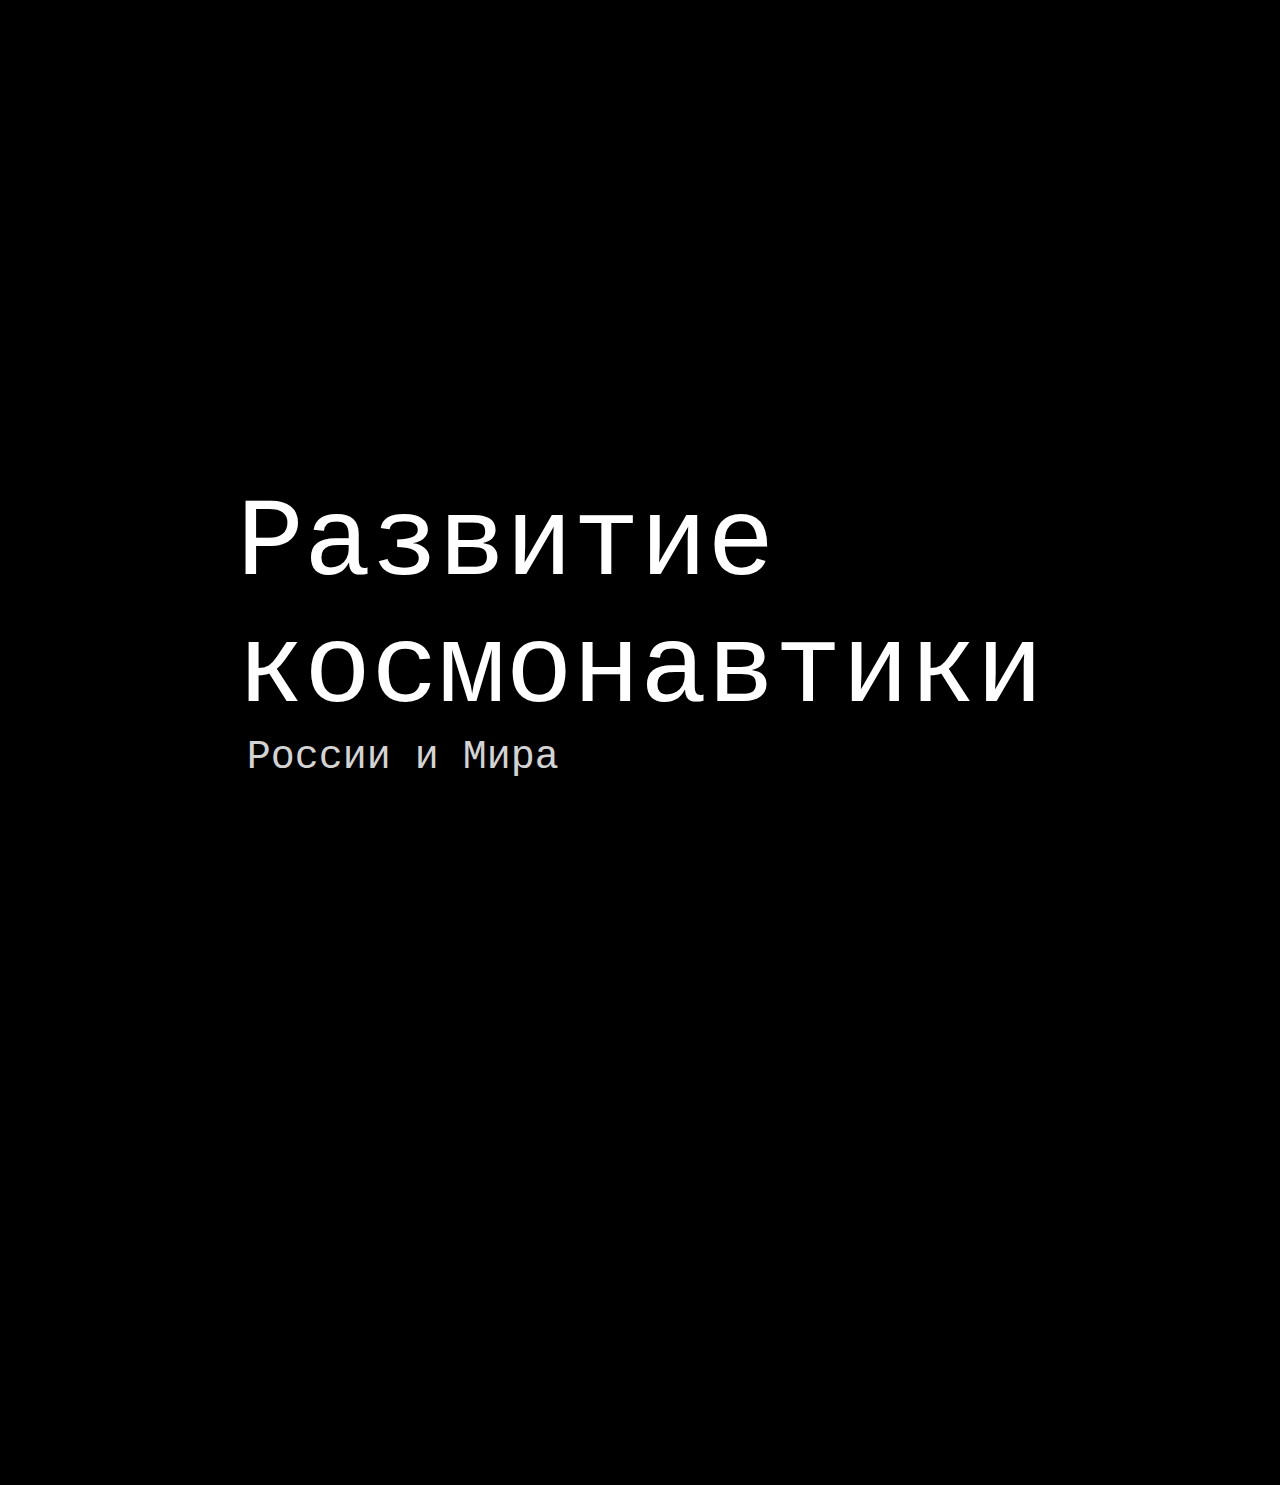
==== index.html @ cd6dc8fb "Made some changes" ====
<!DOCTYPE html>
<html lang="ru">
<head>
    <meta charset="UTF-8">
    <title>Развитие космонавтики</title>
    <link rel="shortcut icon" href="./assets/images/blank-ico.png" type="image/png">
    <link rel="stylesheet" href="./assets/css/main-style.css">
    <meta name="viewport" content="width=device-width">
</head>
<body>
    <div class="welcome">
        <video src="./assets/videos/welcome.mov" id="welcome-vid" autoplay loop muted></video>
        <div id="welcome-text">
            <div id="welcome-text-title">Развитие<div>космонавтики</div></div>         
            <div id="welcome-text-subtitle">России и Мира</div>
        </div>
    </div>
    <div class="container">
        <div class="timeline-post">
            <a class="preview" href="./sputnik-one.html">
                Первый спутник лох
                <img src="./assets/images/sputnik-1.png" alt="">
            </a>
            
            <div class="event">
                <div class="horizontal-line"></div>
                <div class="event-date">
                    1957
                </div>
            </div>
            
            <div class="vertical-line">
                <div class="line"></div>
                <div class="point"></div>
                <div class="line"></div>
            </div>
            <div class="event">
                <div class="event-date">
                    1957
                </div>
                <div class="horizontal-line"></div>
            </div>

            <a class="preview" href="./laika.html">
                <img src="./assets/images/laika.jpg" alt="">
                Первый гость
            </a>
        </div>
        <div class="timeline-line">
            <div class="vertical-line"></div>
        </div>
        <div class="timeline-post">
            <div class="plug">

            </div>
            
            <div class="vertical-line">
                <div class="line"></div>
                <div class="point"></div>
                <div class="line"></div>
            </div>
            <div class="event">
                <div class="event-date">
                    1961
                </div>
                <div class="horizontal-line"></div>
            </div>

            <a class="preview" href="./gagarin.html">
                <img src="./assets/images/gagarin.jpg" alt="">
                Первый человек
            </a>
        </div>
    </div>
</body>
<border>
</border>
</html>
---- assets/css/main-style.css ----
html, body {
    border: none;
    background: black;
    overflow-x: hidden;
    margin: 0px;
    height: 100%;
    width: 100%;
    font-family:'Courier New', Courier, monospace;
    padding: 0;
}

::-webkit-scrollbar {
    width: 0.5vw;
}
::-webkit-scrollbar-track {
    background: none;
}
::-webkit-scrollbar-thumb {
    background: rgb(15, 15, 15);
    border-radius: 15px;
}

img {
    height: 90%;
    border-radius: 30px;
    margin: 0 auto;
}



/* WELCOME-PAGE */



.welcome {
    position: relative;
    height: 100vh;
    display: grid;
    place-content: center;
}

#welcome-vid{
    position: absolute;
    object-fit: cover;
    width: 100vw;
    height: 100vh;
    top: 0;
    left: 0;
}

#welcome-text {
    position: relative;
    top: 20vh;
    color: white;
    padding-right: 30vw;
    max-width: 1200px;
    margin: 0 auto;
    padding: 30px;
}

#welcome-text-title{
    text-align: left;
    font-size: 7em;
}

#welcome-text-subtitle{
    padding-left: 10px;
    text-align: left;
    font-size: 2.5em;
    color: lightgray;
    margin-bottom: 360;
}



/* CONTENT */


.container {
    display: flex;
    width: 900px;
    margin: auto;
    justify-content: space-between;
    flex-direction: column;
}

.timeline-post {
    background-color: black;
    height: 25vh;
    width: 100%;
    display: flex;
    justify-content: space-around;
}

.timeline-line {
    display: flex;
    height: 15vh;
    justify-content: center;
}

.vertical-line {
    height: 100%;
    width: 2px;
    background-color: white;
    flex-shrink: 0;
}
.plug {
    width: 449px;
    flex-shrink: 0;
}

.event {
    align-self: center;
    width: 100%;
}

.event-date {
    margin: 5px 15px;
    text-align: center;
    color: white;
    font-size: 1.2em;
}

.horizontal-line {
    width: 100%;
    background-color: white;
    height: 1px;
    margin: auto;
}

.preview {
    text-decoration: none;
    padding: 5px;
    color: white;
    text-align: center;
    font-style: bold;
}

.preview:hover {
    cursor: pointer;
    transition: 0.3s;
    transform: scale(1.05);
}

/* ADAPTIVE */

@media (max-width: 900px) {
    .container {
        width: 600px;
    }
    .timeline-post {
        width: 600px;
    }
    #welcome-text {
        position: relative;
        top: 20vh;
        color: white;
        padding-right: 30vw;
        max-width: 700px;
        margin: 0 auto;
        padding: 30px;
    }
    #welcome-text-title{
        text-align: left;
        font-size: 6em;
    }
    .plug{
        width: 322px;
    }
}

@media (max-width: 800px) {
    .container {
        width: 600px;
    }
    .timeline-post {
        width: 600px;
    }
    #welcome-text {
        position: relative;
        top: 20vh;
        color: white;
        padding-right: 30vw;
        max-width: 700px;
        margin: 0 auto;
        padding: 30px;
    }
    #welcome-text-title{
        text-align: left;
        font-size: 5em;
    }
    .plug{
        width: 322px;
    }
}

@media (max-width: 600px) {
    #welcome-text {
        position: relative;
        top: 20vh;
        color: white;
        padding-right: 30vw;
        max-width: 700px;
        margin: 0 auto;
        padding: 30px;
    }
    #welcome-text-title{
        text-align: left;
        font-size: 3em;
    }
    .container {
        width: 300px;
    }
    .timeline-post{
        width: 300px;
    }
    img {
        width: 100px;
        height: 100px
    }
    .preview {
        align-self: center;
        font-size: 0.7em;
    }
    .event-date {
        font-size: 0.7em;
    }
    .plug {
        width: 166px;
    }
    .timeline-line {
        height: 1vh;
    }
}
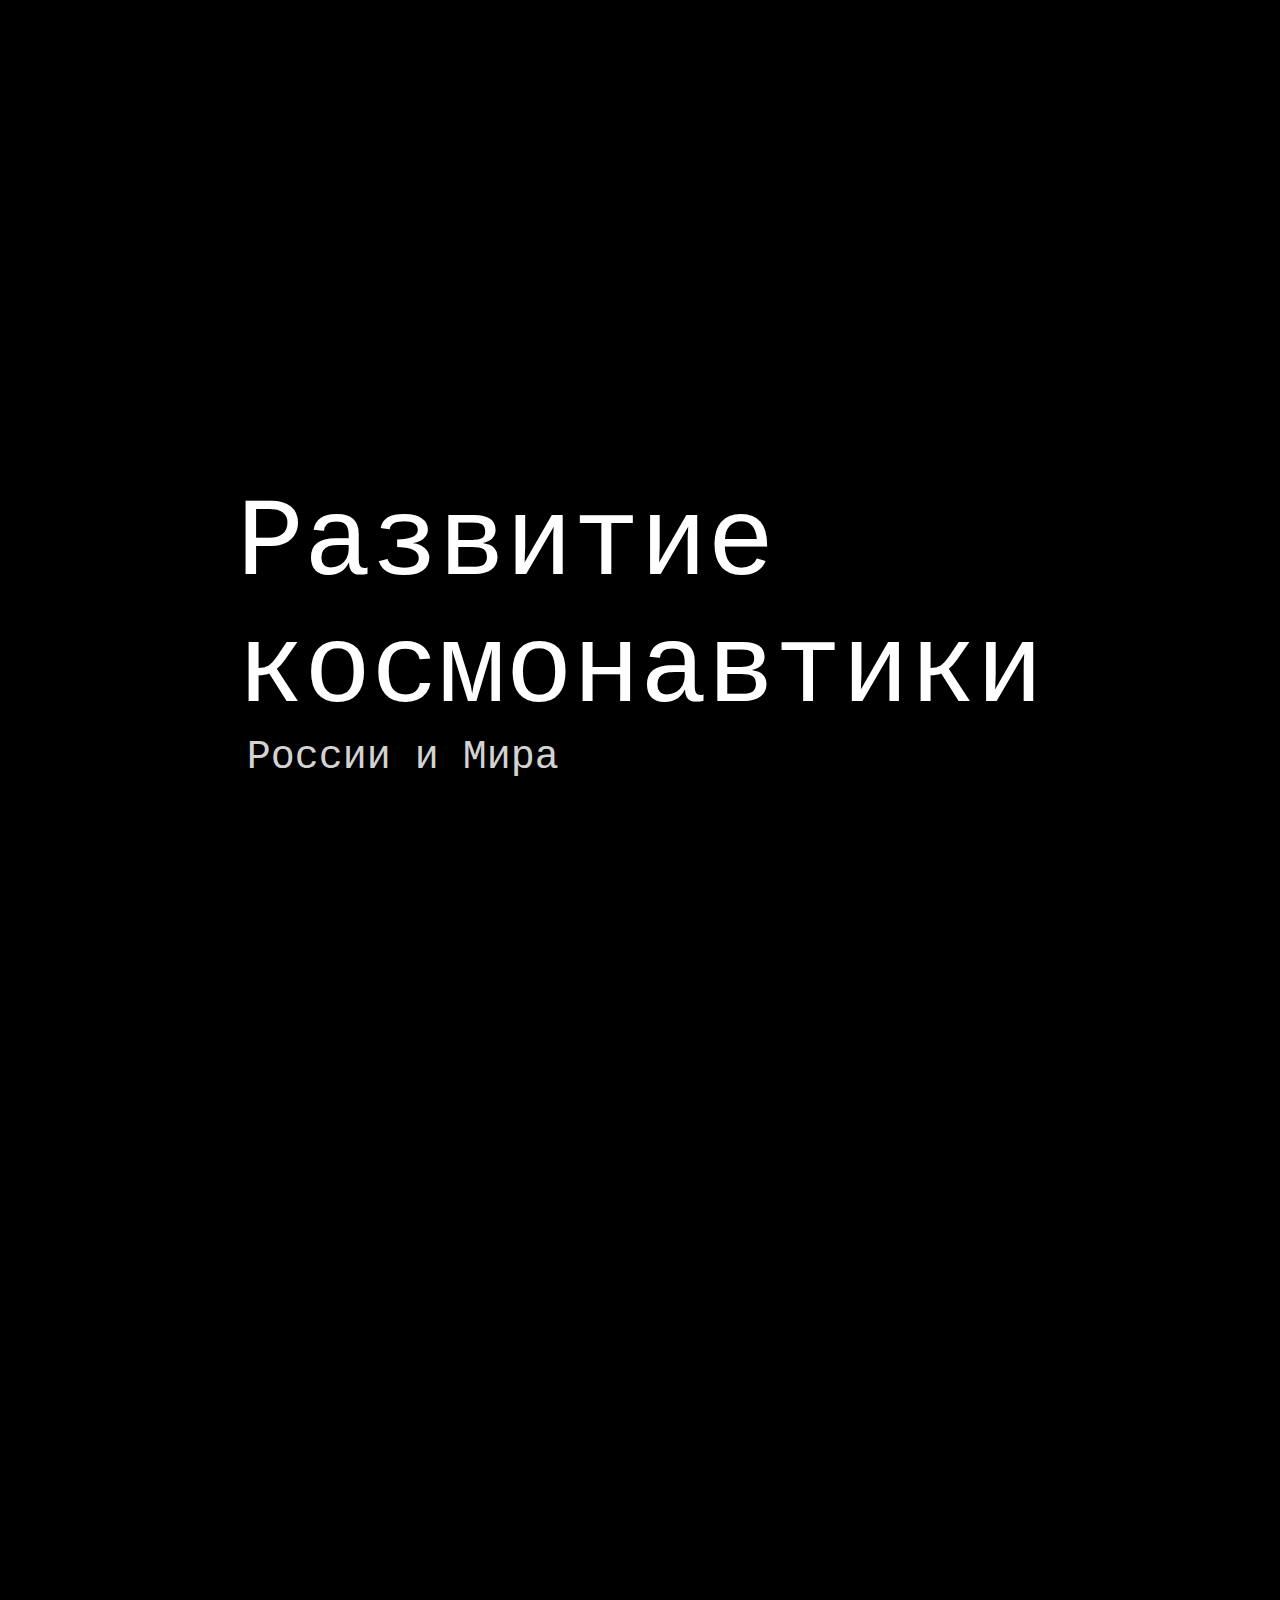
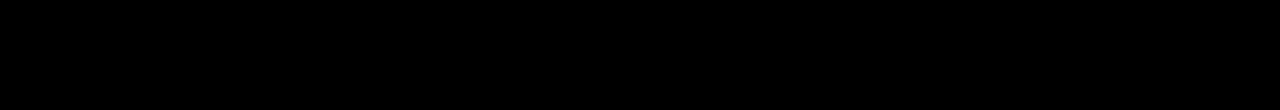
==== commit f5c7e1f0: "comand" ====
--- a/index.html
+++ b/index.html
@@ -18,7 +18,7 @@
     <div class="container">
         <div class="timeline-post">
             <a class="preview" href="./sputnik-one.html">
-                Первый спутник лох
+                Первый спутник
                 <img src="./assets/images/sputnik-1.png" alt="">
             </a>
             
@@ -50,6 +50,28 @@
             <div class="vertical-line"></div>
         </div>
         <div class="timeline-post">
+            <a class="preview" href="./first-astronavts-comand.html">
+                <img src="./assets/images/first-astronavt-comand.png" alt="">
+                Отряд космонавтов
+            </a>
+            <div class="event">
+                <div class="event-date">
+                    1959
+                </div>
+                <div class="horizontal-line"></div>
+            </div>
+
+            <div class="vertical-line">
+                <div class="line"></div>
+                <div class="point"></div>
+                <div class="line"></div>
+            </div>
+            
+            <div class="plug">
+
+            </div>
+        </div>
+        <div class="timeline-post">
             <div class="plug">
 
             </div>
@@ -67,8 +89,8 @@
             </div>
 
             <a class="preview" href="./gagarin.html">
+                Первый космонавт
                 <img src="./assets/images/gagarin.jpg" alt="">
-                Первый человек
             </a>
         </div>
     </div>
--- a/assets/css/main-style.css
+++ b/assets/css/main-style.css
@@ -164,6 +164,9 @@
         text-align: left;
         font-size: 6em;
     }
+    #welcome-text-subtitle{
+        padding-left: 7px;
+    }
     .plug{
         width: 322px;
     }
@@ -188,6 +191,9 @@
     #welcome-text-title{
         text-align: left;
         font-size: 5em;
+    }
+    #welcome-text-subtitle{
+        padding-left: 5px;
     }
     .plug{
         width: 322px;
@@ -208,6 +214,9 @@
         text-align: left;
         font-size: 3em;
     }
+    #welcome-text-subtitle{
+        padding-left: 2px;
+    }
     .container {
         width: 300px;
     }
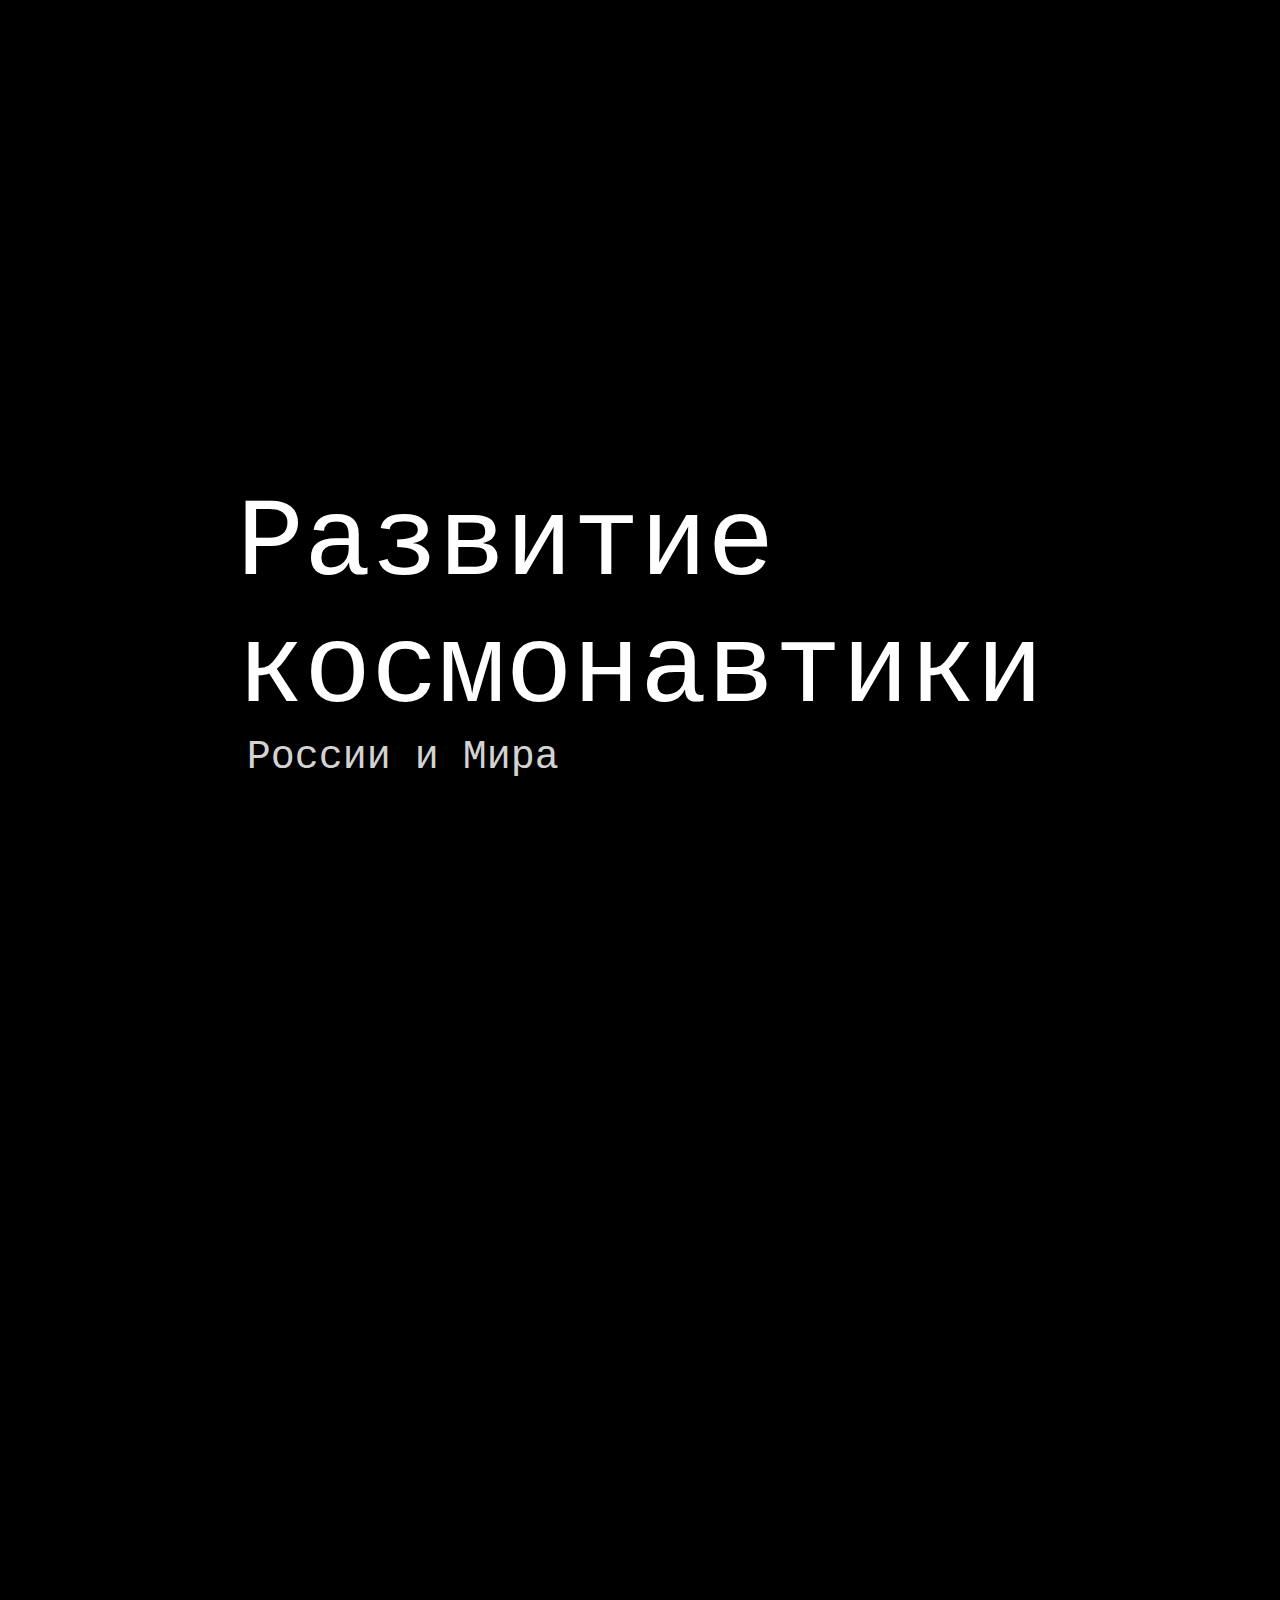
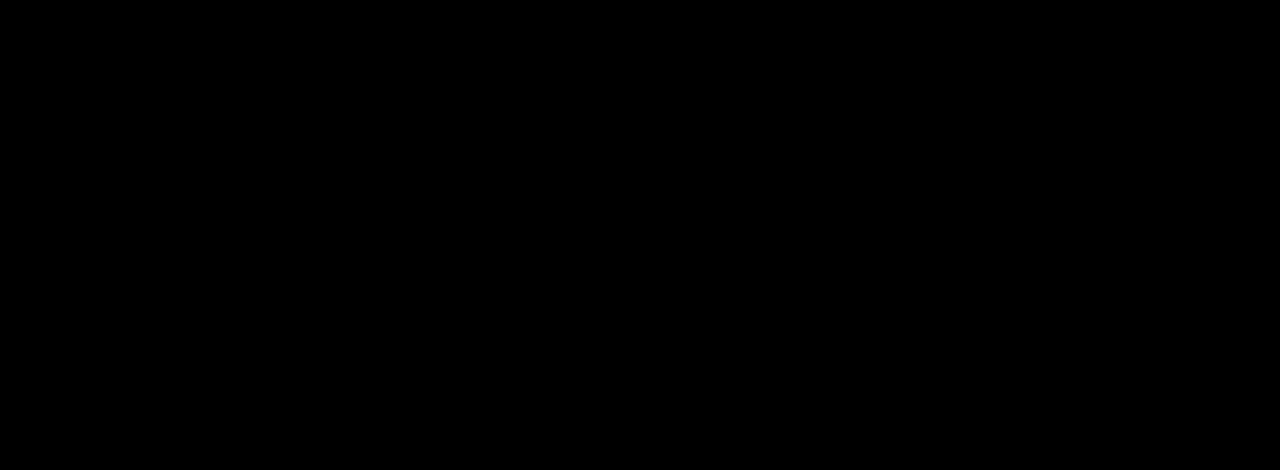
==== commit a818b821: "o" ====
--- a/index.html
+++ b/index.html
@@ -72,15 +72,36 @@
             </div>
         </div>
         <div class="timeline-post">
-            <div class="plug">
+            
+            <div class="plug"></div>
 
-            </div>
-            
             <div class="vertical-line">
                 <div class="line"></div>
                 <div class="point"></div>
                 <div class="line"></div>
             </div>
+
+            <div class="event">
+                <div class="event-date">
+                    1960
+                </div>
+                <div class="horizontal-line"></div>
+            </div>
+            <a class="preview" href="./belka-i-strelka.html">
+                Белка и стрелка
+                <img src="./assets/images/belka-i-strelka.png" alt="">
+            </a>
+        </div>
+        <div class="timeline-line">
+            <div class="vertical-line"></div>
+        </div>
+        <div class="timeline-post">
+
+            <a class="preview" href="./gagarin.html">
+                Первый космонавт
+                <img src="./assets/images/gagarin.jpg" alt="">
+            </a>
+                        
             <div class="event">
                 <div class="event-date">
                     1961
@@ -88,10 +109,14 @@
                 <div class="horizontal-line"></div>
             </div>
 
-            <a class="preview" href="./gagarin.html">
-                Первый космонавт
-                <img src="./assets/images/gagarin.jpg" alt="">
-            </a>
+            <div class="vertical-line">
+                <div class="line"></div>
+                <div class="point"></div>
+                <div class="line"></div>
+            </div>
+
+            <div class="plug"></div>
+            
         </div>
     </div>
 </body>
--- a/assets/css/main-style.css
+++ b/assets/css/main-style.css
@@ -196,7 +196,7 @@
         padding-left: 5px;
     }
     .plug{
-        width: 322px;
+        width: 299px;
     }
 }
 
@@ -235,7 +235,7 @@
         font-size: 0.7em;
     }
     .plug {
-        width: 166px;
+        width: 167px;
     }
     .timeline-line {
         height: 1vh;
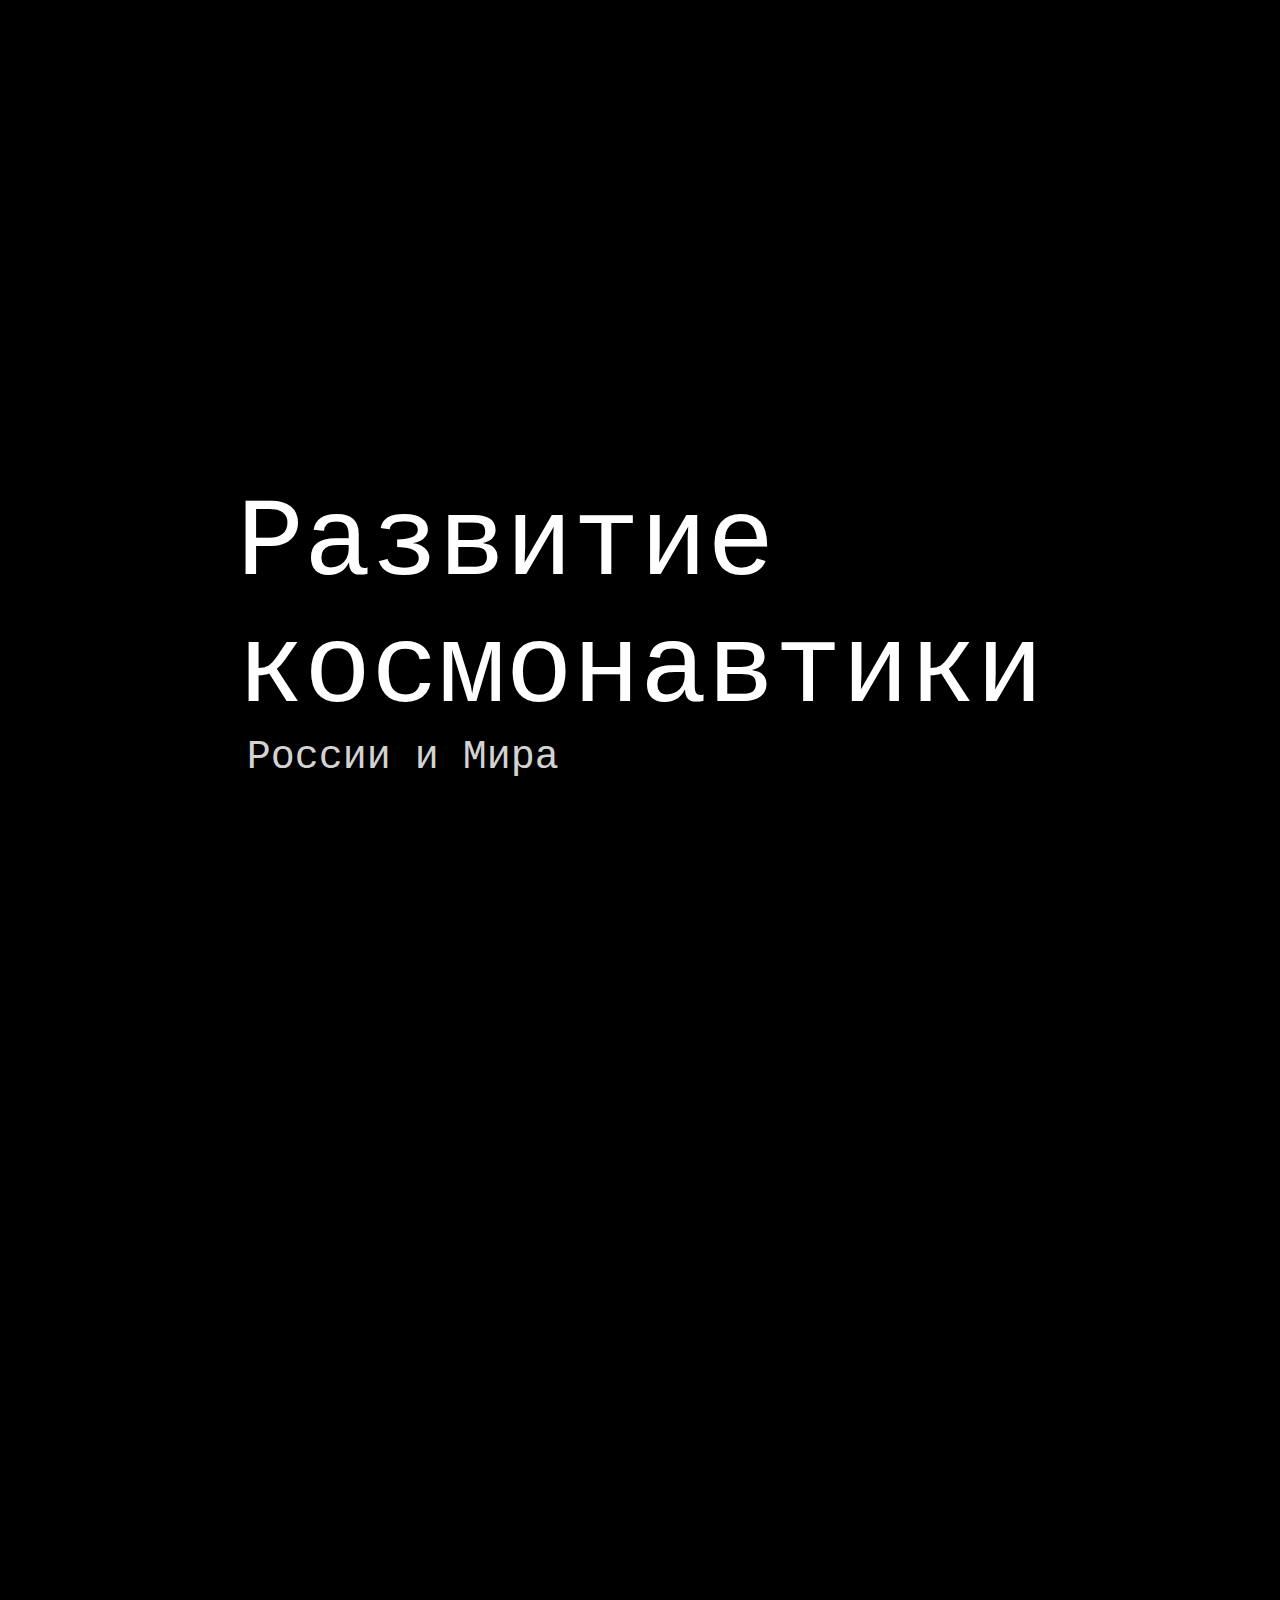
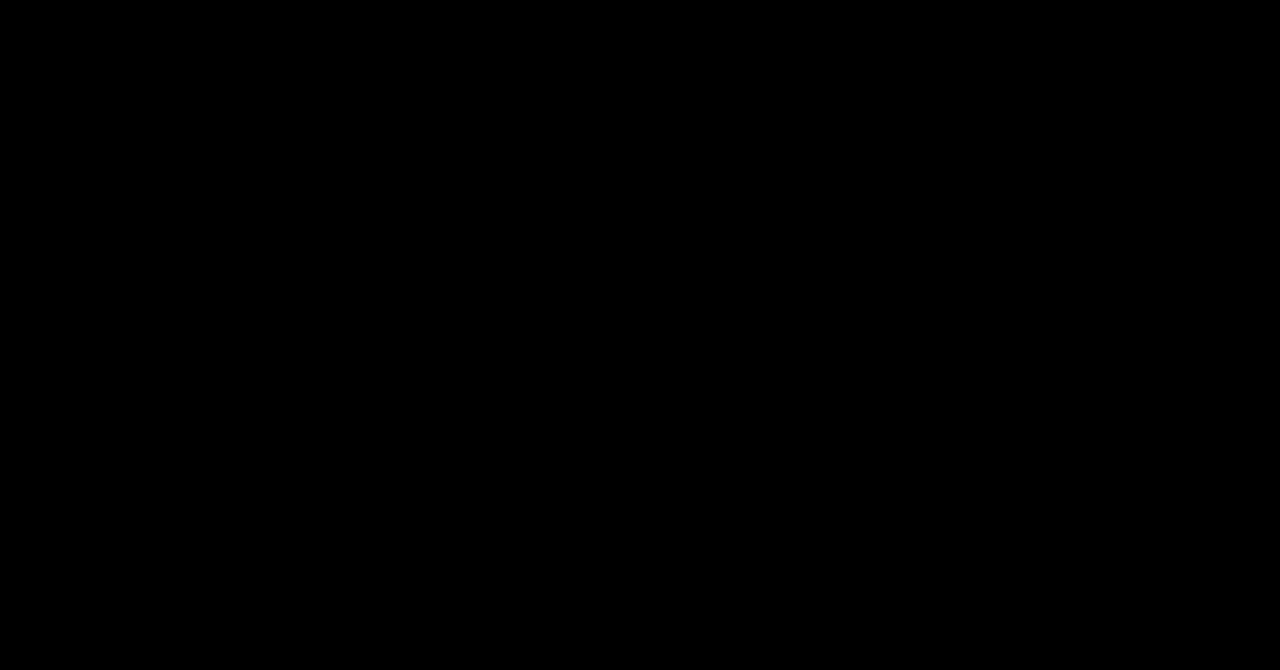
==== commit b0b2e86c: "final?" ====
--- a/index.html
+++ b/index.html
@@ -119,7 +119,11 @@
             
         </div>
     </div>
+    <div class="border">
+        <a href="https://vk.com/s1uad_dw" target="_blank" id="support">
+            Сообщить об ошибке
+        </a>
+        <div>created by s1uad_dw</div>
+    </div>
 </body>
-<border>
-</border>
 </html>--- a/assets/css/main-style.css
+++ b/assets/css/main-style.css
@@ -25,7 +25,10 @@
     border-radius: 30px;
     margin: 0 auto;
 }
-
+a {
+    text-decoration: none;
+    color: gray
+}
 
 
 /* WELCOME-PAGE */
@@ -140,6 +143,23 @@
     cursor: pointer;
     transition: 0.3s;
     transform: scale(1.05);
+}
+
+/* BORDER */
+.border {
+    display: flex;
+    flex-direction: column;
+    padding-top: 100px;
+    background-color: black;
+    text-decoration: none;
+    height: 100px;
+    justify-content: center;
+    color: gray;
+    flex-wrap: wrap-reverse;
+    text-align: center;
+}
+#support {
+    margin-bottom: 50px;
 }
 
 /* ADAPTIVE */
